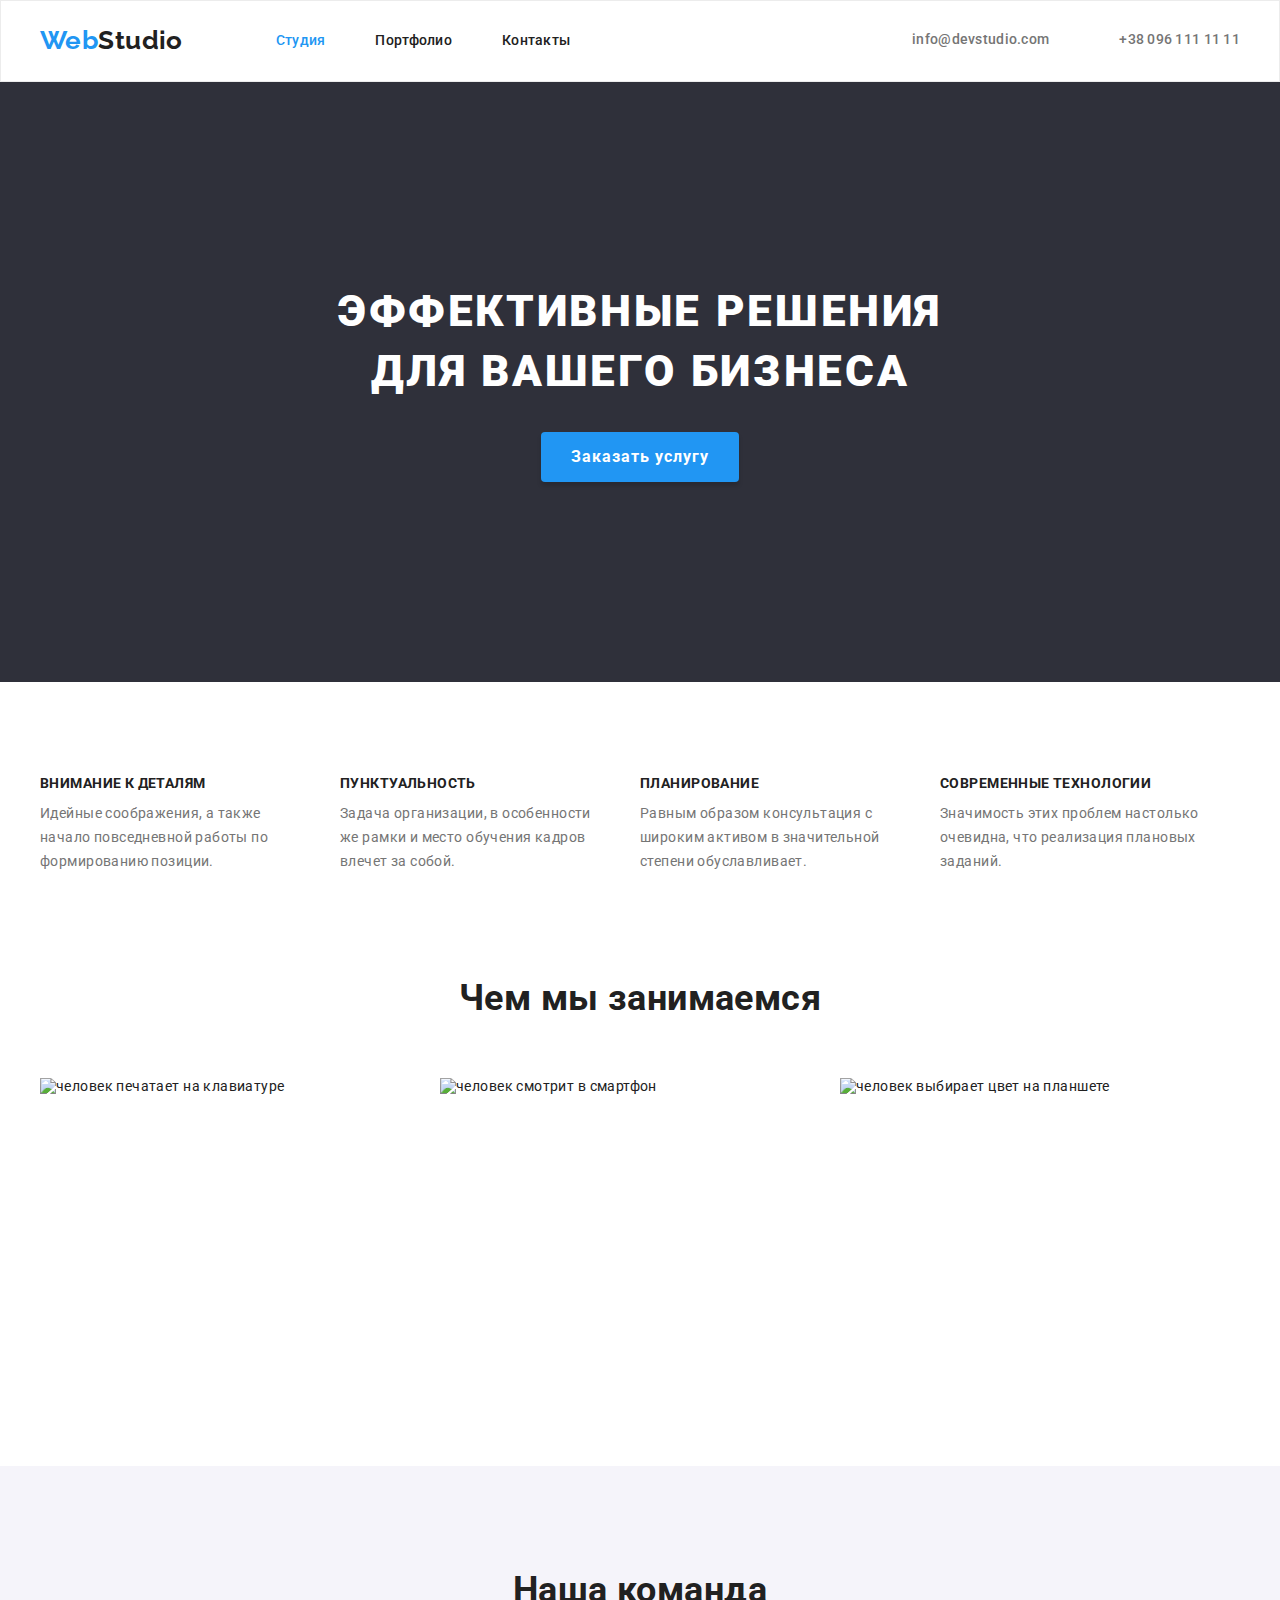
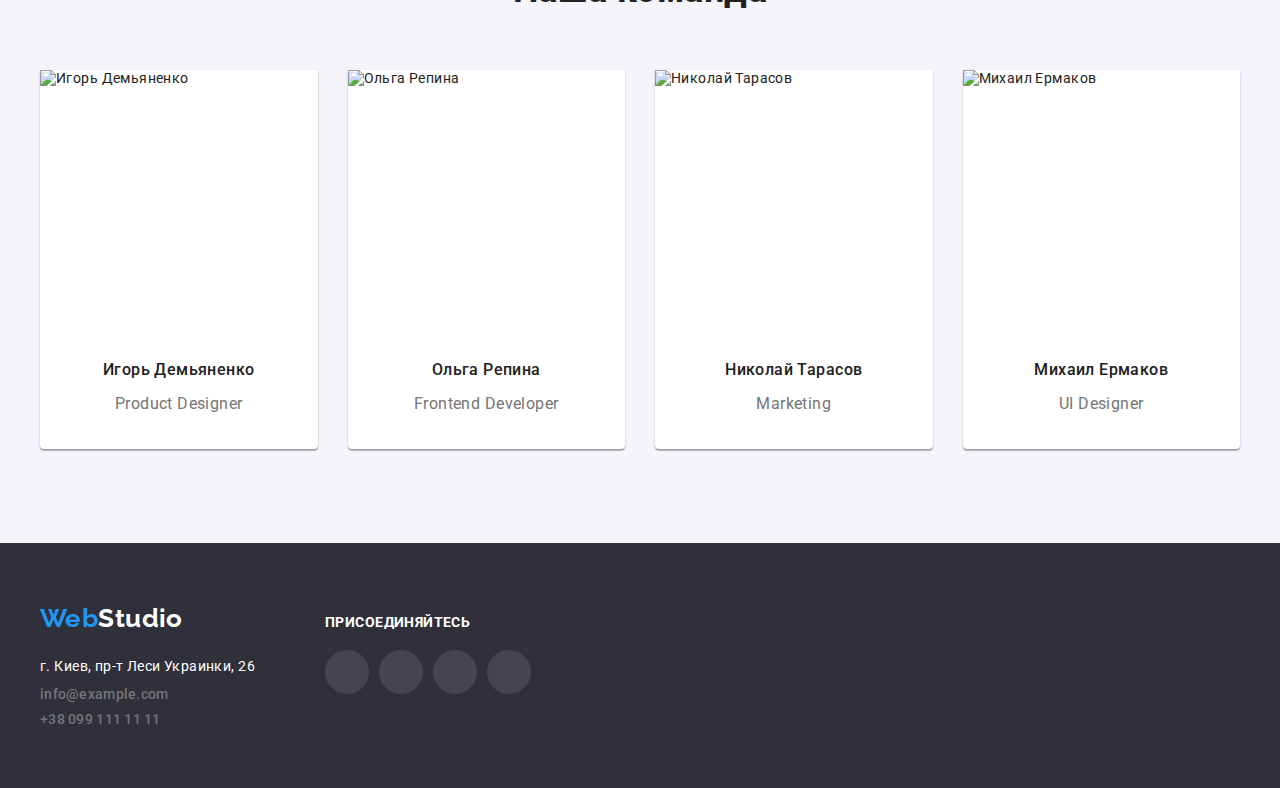
==== index.html @ 7b575016 "add icons" ====
<!DOCTYPE html>
<html lang="en">
  <head>
    <meta charset="UTF-8" />
    <meta http-equiv="X-UA-Compatible" content="IE=edge" />
    <meta name="viewport" content="width=device-width, initial-scale=1.0" />
    <title>WebStudio</title>
    <link rel="preconnect" href="https://fonts.gstatic.com" />
    <link
      href="https://fonts.googleapis.com/css2?family=Raleway:wght@700&family=Roboto:wght@400;500;700;900&display=swap"
      rel="stylesheet"
    />
    <link
      rel="stylesheet"
      href="https://cdnjs.cloudflare.com/ajax/libs/modern-normalize/0.2.0/modern-normalize.min.css"
      integrity="sha512-sqIVMkf5f8XGYI/UZYGs7wODxlUeoj9JknataPfUwtvrSKWMHrMXGZ7Evb6nabFYJQG15vFFyALe6r0nWCD1Ug=="
      crossorigin="anonymous"
    />
    <link rel="stylesheet" href="./css/style.css" />
  </head>

  <!-- BODY -->

  <body>
    <!-- HEADER -->
    <header class="header">
      <div class="container header-container">
        <!--NAVIGATION-->
        <nav class="menu-nav">
          <!--LOGO-->
          <a class="logo-header link" href="/index.html">
            <span class="logo-word">Web</span>Studio
          </a>
          <!--MENU-->
          <ul class="menu list">
            <li class="menu-item">
              <a class="menu-link link studio" href="./index.html">Студия</a>
            </li>
            <li class="menu-item">
              <a class="menu-link link" href="./portfolio.html">Портфолио</a>
            </li>
            <li class="menu-item">
              <a class="menu-link link" href="http://">Контакты</a>
            </li>
          </ul>
        </nav>

        <!--CONTACTS-->
        <ul class="contact-list list">
          <li>
            <a class="mail-link link" href="mailto:info@devstudio.com"
              ><svg class="mail-icon">
                <use href="./images/sprite.svg#icon-envelope"></use>
              </svg>
              info@devstudio.com</a
            >
          </li>
          <li>
            <a class="tel-link link" href="tel:++380961111111"
              ><svg class="smartphone-icon">
                <use href="./images/sprite.svg#icon-smartphone"></use>
              </svg>
              +38 096 111 11 11</a
            >
          </li>
        </ul>
      </div>
    </header>
    <!--END HEADER -->

    <!-- MAIN CONTENT -->
    <main>
      <!-- SECTION ONE - HERO -->

      <section class="hero">
        <div class="container hero-container">
          <h1 class="hero-text">
            Эффективные решения<br />
            для вашего бизнеса
          </h1>
          <button class="modal-btn" type="button">Заказать услугу</button>
        </div>
      </section>

      <!-- SECTION TWO - OUR WORK -->

      <section class="section our-work">
        <div class="container">
          <ul class="our-work-list list">
            <li class="our-work-list-item">
              <h3 class="our-work-list-item-h3">Внимание к деталям</h3>
              <p class="our-work-list-item-p">
                Идейные соображения, а также начало повседневной работы по
                формированию позиции.
              </p>
            </li>
            <li class="our-work-list-item">
              <h3 class="our-work-list-item-h3">Пунктуальность</h3>
              <p class="our-work-list-item-p">
                Задача организации, в особенности же рамки и место обучения
                кадров влечет за собой.
              </p>
            </li>
            <li class="our-work-list-item">
              <h3 class="our-work-list-item-h3">Планирование</h3>
              <p class="our-work-list-item-p">
                Равным образом консультация с широким активом в значительной
                степени обуславливает.
              </p>
            </li>
            <li class="our-work-list-item">
              <h3 class="our-work-list-item-h3">Современные технологии</h3>
              <p class="our-work-list-item-p">
                Значимость этих проблем настолько очевидна, что реализация
                плановых заданий.
              </p>
            </li>
          </ul>
        </div>
      </section>

      <!-- OUR WORK IMAGES-->
      <section class="section our-work-images">
        <div class="container">
          <h2 class="our-work-team-h2">Чем мы занимаемся</h2>
          <ul class="our-work-imgs list">
            <li class="our-work-imgs-item">
              <img
                src="./images/pictures/print.jpg"
                alt="человек печатает на клавиатуре"
                width="370"
                height="294"
              />
            </li>
            <li class="our-work-imgs-item">
              <img
                src="./images/pictures/smartphone.jpg"
                alt="человек смотрит в смартфон"
                width="370"
                height="294"
              />
            </li>
            <li class="our-work-imgs-item">
              <img
                src="./images/pictures/choise.jpg"
                alt="человек выбирает цвет на планшете"
                width="370"
                height="294"
              />
            </li>
          </ul>
        </div>
      </section>

      <!-- SECTION THREE - TEAM -->
      <section class="section team">
        <div class="container">
          <h2 class="our-work-team-h2">Наша команда</h2>
          <ul class="team-list list">
            <li class="team-list-item">
              <img
                src="./images/team/productdesigner.jpg"
                alt="Игорь Демьяненко"
                width="270"
                height="260"
              />
              <div class="card">
                <h3 class="team-list-item-h3">Игорь Демьяненко</h3>
                <p class="team-list-item-p">Product Designer</p>
              </div>
            </li>
            <li class="team-list-item">
              <img
                src="./images/team/frontenddev.jpg"
                alt="Ольга Репина"
                width="270"
                height="260"
              />
              <div class="card">
                <h3 class="team-list-item-h3">Ольга Репина</h3>
                <p class="team-list-item-p">Frontend Developer</p>
              </div>
            </li>
            <li class="team-list-item">
              <img
                src="./images/team/marketing.jpg"
                alt="Николай Тарасов"
                width="270"
                height="260"
              />
              <div class="card">
                <h3 class="team-list-item-h3">Николай Тарасов</h3>
                <p class="team-list-item-p">Marketing</p>
              </div>
            </li>
            <li class="team-list-item">
              <img
                src="./images/team/uidesigner.jpg"
                alt="Михаил Ермаков"
                width="270"
                height="260"
              />
              <div class="card">
                <h3 class="team-list-item-h3">Михаил Ермаков</h3>
                <p class="team-list-item-p">UI Designer</p>
              </div>
            </li>
          </ul>
        </div>
      </section>
    </main>

    <!-- FOOTER -->

    <footer class="footer">
      <div class="container footer-container">
        <div class="footer-left-container">
          <!--LOGO -->
          <div class="footer-logo-div">
            <a class="footer-logo link" href="/index.html">
              <span class="logo-word">Web</span>Studio
            </a>
          </div>
          <!-- CONTACTS -->

          <address class="logo-footer address">
            <ul class="list">
              <li class="address-link">
                <a
                  class="link"
                  href="https://goo.gl/maps/H4tPE2jpk2JbAKVr9"
                  target="_blank"
                  rel="noopener noreferrer"
                >
                  г. Киев, пр-т Леси Украинки, 26
                </a>
              </li>
              <li class="address-link">
                <a class="mail-link link" href="mailto:info@example.com">
                  info@example.com
                </a>
              </li>
              <li class="address-link">
                <a class="tel-link link" href="tel:+380991111111">
                  +38 099 111 11 11
                </a>
              </li>
            </ul>
          </address>
        </div>
        <!-- END CONTACTS -->

        <!-- SOCIAL IKONS -->
        <div class="footer-social-container">
          <h3 class="footer-social-title">Присоединяйтесь</h3>
          <ul class="list footer-social-list">
            <li class="footer-social-list-item">
              <a href="#" class="footer-social-list-item-link">
                <svg class="social-icon" width="20" height="20">
                  <use href="./images/sprite.svg#icon-instagram"></use>
                </svg>
              </a>
            </li>
            <li class="footer-social-list-item">
              <a href="#" class="footer-social-list-item-link">
                <svg class="social-icon" width="20" height="20">
                  <use href="./images/sprite.svg#icon-twitter"></use>
                </svg>
              </a>
            </li>
            <li class="footer-social-list-item">
              <a href="#" class="footer-social-list-item-link">
                <svg class="social-icon" width="20" height="20">
                  <use href="./images/sprite.svg#icon-facebook"></use>
                </svg>
              </a>
            </li>
            <li class="footer-social-list-item">
              <a href="#" class="footer-social-list-item-link">
                <svg class="social-icon" width="20" height="20">
                  <use href="./images/sprite.svg#icon-linkedin"></use>
                </svg>
              </a>
            </li>
          </ul>
        </div>
      </div>
    </footer>
  </body>
</html>
---- css/style.css ----
:root {
  --main-font: "Roboto", sans-serif;
  --secondary-font: "Raleway", sans-serif;
  --main-bcgrnd-color: #ffffff;
  --font-heading-color: #212121;
  --font-paragraph-color: #757575;
  --main-and-footer-bcgrnd-color: #2f303a;
  --font—btn-accent-color: #2196f3;
  --btn-click-on-color: #188ce8;
  --btn-portfolio-color: #f5f4fa;
  --team-bcrnd-color: #f5f4fa;
}
/* BASE RESET */
h1,
h2,
h3,
h4,
h5,
h6,
p {
  margin-top: 0;
  margin-bottom: 0;
}
ul,
ol {
  margin-top: 0;
  margin-bottom: 0;
  padding-left: 0;
}
img {
  display: block;
}
.list {
  list-style: none;
}
.link {
  text-decoration: none;
  color: var(--main-bcgrnd-color);
}
.section {
  padding-top: 94px;
  padding-bottom: 94px;
}
/* DIV Class = CONTAINER center content */
.container {
  width: 1200px;
  padding-left: 15px;
  padding-right: 15px;
  margin: 0 auto;
}

/* BODY */
body {
  font-family: var(--main-font);
  background-color: var(--main-bcgrnd-color);
  color: var(--font-heading-color);
  font-size: 14px;
  letter-spacing: 0.03em;
  margin: 0 auto;
}

/* HEADER */
.header {
  padding-top: 24px;
  padding-bottom: 25px;
  background-color: var(--main-bcgrnd-color);
  border: 1px solid #ececec;
}
.header-container {
  display: flex;
  justify-content: space-between;
}
.menu-nav {
  display: flex;
  align-items: center;
}
.menu {
  display: flex;
}
.menu-item:not(:last-child) {
  margin-right: 50px;
}
.menu-link {
  font-family: "Roboto", sans-serif;
  font-weight: 500;
  line-height: 1.14;
  letter-spacing: 0.02em;
  color: var(--font-heading-color);
}
.menu-link:hover,
.menu-link:focus {
  color: var(--font—btn-accent-color);
}
/* contacts */
.contact-list {
  display: flex;
  align-items: center;
}
.mail-icon {
  width: 16px;
  height: 12px;
  margin-right: 10px;
}
.smartphone-icon {
  width: 10px;
  height: 16px;
  margin-right: 10px;
}
.mail-link {
  font-family: "Roboto", sans-serif;
  font-weight: 500;
  line-height: 1.14;
  letter-spacing: 0.02em;
  color: var(--font-paragraph-color);
  margin-right: 50px;
  fill: var(--font-paragraph-color);
  display: flex;
  align-items: center;
}
.mail-link:hover,
.mail-link:focus {
  color: var(--font—btn-accent-color);
  fill: var(--font—btn-accent-color);
}
.studio,
.portfolio {
  color: var(--font—btn-accent-color);
}
.tel-link {
  font-family: "Roboto", sans-serif;
  font-weight: 500;
  line-height: 1.14;
  letter-spacing: 0.02em;
  color: var(--font-paragraph-color);
  fill: var(--font-paragraph-color);
  display: flex;
  align-items: center;
}
.tel-link:hover,
.tel-link:focus {
  color: var(--font—btn-accent-color);
  fill: var(--font—btn-accent-color);
}
.logo-header {
  font-family: "Raleway", sans-serif;
  font-weight: 700;
  font-size: 26px;
  line-height: 1.19;
  color: var(--font-heading-color);
  margin-right: 93px;
}
/* END HEADER */

/* MAIN CONTENT */

/* SECTION ONE - HERO */
.hero {
  background-color: var(--main-and-footer-bcgrnd-color);
  padding-top: 200px;
  padding-bottom: 200px;
}
.hero-container {
  display: flex;
  flex-direction: column;
  align-items: center;
}
.hero-text {
  width: 696px;
  margin: 0 auto 30px;
  font-family: "Roboto", sans-serif;
  font-weight: 900;
  font-size: 44px;
  line-height: 1.36;
  text-align: center;
  letter-spacing: 0.06em;
  text-transform: uppercase;
  color: var(--main-bcgrnd-color);
}
/* MODAL BUTTON */
.modal-btn {
  height: 50px;
  font-family: "Roboto", sans-serif;
  font-weight: 700;
  font-size: 16px;
  line-height: 1.875;
  letter-spacing: 0.06em;
  color: var(--main-bcgrnd-color);
  background: var(--font—btn-accent-color);
  box-shadow: 0px 4px 4px rgba(0, 0, 0, 0.15);
  border-radius: 4px;
  cursor: pointer;
  padding: 10px 30px;
  border: 1px;
}
.modal-btn:hover,
.modal-btn:focus {
  background: var(--btn-click-on-color);
  box-shadow: 0px 4px 4px rgba(0, 0, 0, 0.15);
  border-radius: 4px;
}
/* PORTFOLIO - BUTTON */
.btn-list {
  display: flex;
  margin-bottom: 50px;
  justify-content: center;
}
.btn-list-item {
  margin-right: 8px;
}
.btn-list-item-prtf {
  height: 38px;
  font-family: "Roboto", sans-serif;
  font-weight: 500;
  font-size: 16px;
  line-height: 1.625;
  text-align: center;
  color: var(--font-heading-color);
  background: var(--btn-portfolio-color);
  border-radius: 4px;
  padding: 6px 22px;
  border: 1px solid var(--main-bcgrnd-color);
}
.btn-list-item-prtf:hover,
.btn-list-item-prtf:focus {
  color: var(--main-bcgrnd-color);
  background: var(--font—btn-accent-color);
  /* shadow-middle */
  box-shadow: 0px 3px 1px rgba(0, 0, 0, 0.1), 0px 1px 2px rgba(0, 0, 0, 0.08),
    0px 2px 2px rgba(0, 0, 0, 0.12);
  border-radius: 4px;
}
/* END PORTFOLIO BUTTON */
/* END SECTION ONE - HERO */

/* SECTION TWO - OUR WORK */
.our-work {
  padding-bottom: 0;
}
.our-work-list {
  display: flex;
}
.our-work-list-item {
  width: 270px;
}
.our-work-list-item:not(:first-child) {
  margin-left: 30px;
}
.our-work-list-item-h3 {
  font-family: "Roboto", sans-serif;
  font-weight: 700;
  font-size: 14px;
  line-height: 1.14;
  text-transform: uppercase;
  color: var(--font-heading-color);
  margin-bottom: 10px;
}
.our-work-list-item-p {
  font-family: "Roboto", sans-serif;
  font-weight: 400;
  line-height: 1.714;
  /* or 171% */
  color: var(--font-paragraph-color);
}

/* OUR WORK IMAGES */
.our-work-team-h2 {
  font-family: "Roboto", sans-serif;
  font-weight: 700;
  font-size: 36px;
  line-height: 1.67;
  text-align: center;
  color: var(--font-heading-color);
  margin-bottom: 50px;
}
.our-work-imgs {
  display: flex;
  flex-wrap: wrap;
  flex-basis: calc((100% - 90px) / 3);
  margin-left: -30px;
  margin-top: -30px;
}
.our-work-imgs-item {
  margin-left: 30px;
  margin-top: 30px;
}
/* END OUR WORK IMAGES */
/* END SECTION TWO - OUR WORK */

/* PORTFOLIO - SECTION TWO - IMAGES GALLERY */
.img-gallery {
  display: flex;
  flex-wrap: wrap;
  margin-right: -30px;
  margin-top: -30px;
}
.img-gallery-card {
  padding: 24px 20px;
  border: 1px solid #eeeeee;
  box-sizing: border-box;
}
.img-gallery-item {
  flex-basis: calc((100% - 90px) / 3);
  margin-right: 30px;
  margin-top: 30px;
}

.img-gallery-item-h3 {
  font-family: "Roboto", sans-serif;
  font-weight: 700;
  font-size: 18px;
  line-height: 2;
  letter-spacing: 0.06em;
  color: var(--font-heading-color);
  margin-bottom: 4px;
}
.img-gallery-item-p {
  font-family: "Roboto", sans-serif;
  font-weight: 400;
  font-size: 16px;
  line-height: 1.875;
  color: var(--font-paragraph-color);
}
/* PORTFOLIO END SECTION TWO - IMAGES GALLERY */

/* SECTION THREE - TEAM */
.team {
  background-color: var(--team-bcrnd-color);
}
.team-list {
  display: flex;
  flex-wrap: wrap;
  margin-right: -30px;
  margin-top: -30px;
}
.team-list-item {
  flex-basis: calc((100% - 120px) / 4);
  margin-right: 30px;
  margin-top: 30px;
  background-color: var(--main-bcgrnd-color);
  box-shadow: 0px 1px 3px rgba(0, 0, 0, 0.12), 0px 1px 1px rgba(0, 0, 0, 0.14),
    0px 2px 1px rgba(0, 0, 0, 0.2);
  border-radius: 0px 0px 4px 4px;
}
.card {
  padding: 30px;
}
.team-list-item-h3 {
  font-family: "Roboto", sans-serif;
  font-weight: 500;
  font-size: 16px;
  line-height: 1.188;
  text-align: center;
  color: var(--font-heading-color);
  margin-bottom: 10px;
}
.team-list-item-p {
  font-family: "Roboto", sans-serif;
  font-weight: 400;
  font-size: 16px;
  line-height: 1.88;
  text-align: center;
  color: var(--font-paragraph-color);
}
/* END SECTION THREE - TEAM */

/* FOOTER */
.footer {
  background-color: var(--main-and-footer-bcgrnd-color);
  padding-top: 60px;
  padding-bottom: 60px;
}
.footer-container {
  display: flex;
  align-items: baseline;
}
.footer-left-container {
  margin-right: 70px;
}
.footer-logo-div {
  margin-bottom: 20px;
}
.footer-logo {
  font-family: "Raleway", sans-serif;
  font-style: normal;
  font-weight: bold;
  font-size: 26px;
  line-height: 1.19;
  color: var(--main-bcgrnd-color);
}
.logo-word {
  color: var(--font—btn-accent-color);
}
.address-link:not(:last-child) {
  margin-bottom: 9px;
}
.address-link {
  line-height: 24px;
}
.address {
  font-style: normal;
  color: rgba(255, 255, 255, 0.6);
}

/* footer-social-icons */
.footer-social-title {
  font-weight: 700;
  font-size: 14px;
  line-height: 1.143;
  letter-spacing: 0.03em;
  text-transform: uppercase;
  color: var(--main-bcgrnd-color);
  margin-bottom: 20px;
}
/* li */
.footer-social-list {
  display: flex;
  width: 200px;
  margin: 0 auto;
}
.footer-social-list-item-link:hover,
.footer-social-list-item-link:focus {
  background-color: var(--font—btn-accent-color);
  fill: var(--font—btn-accent-color);
}

.footer-social-list-item:not(:last-child) {
  margin-right: 10px;
}
.footer-social-list-item-link {
  display: flex;
  justify-content: center;
  align-items: center;
  width: 44px;
  height: 44px;
  border-radius: 50%;
  background-color: rgba(255, 255, 255, 0.1);
  background-position: center;
  position: relative;
}
.social-icon {
  position: absolute;
  fill: var(--main-bcgrnd-color);
}
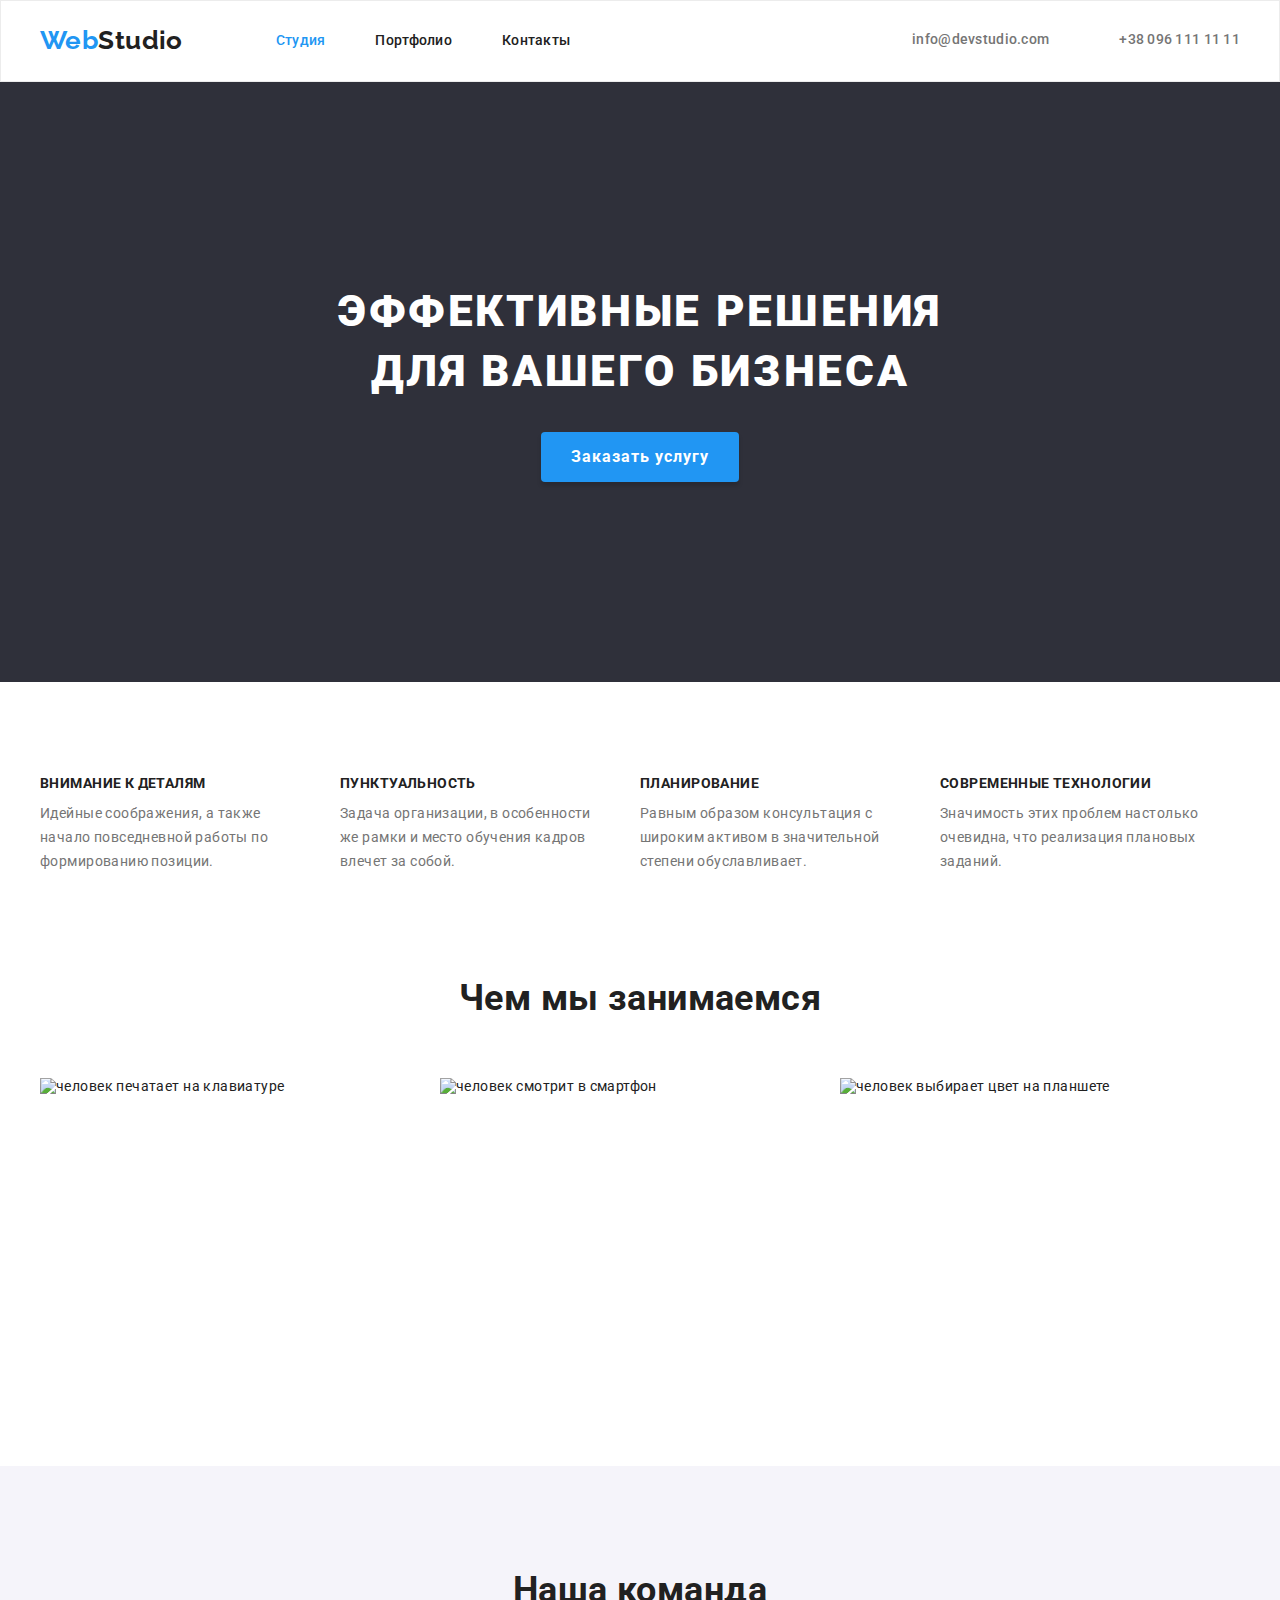
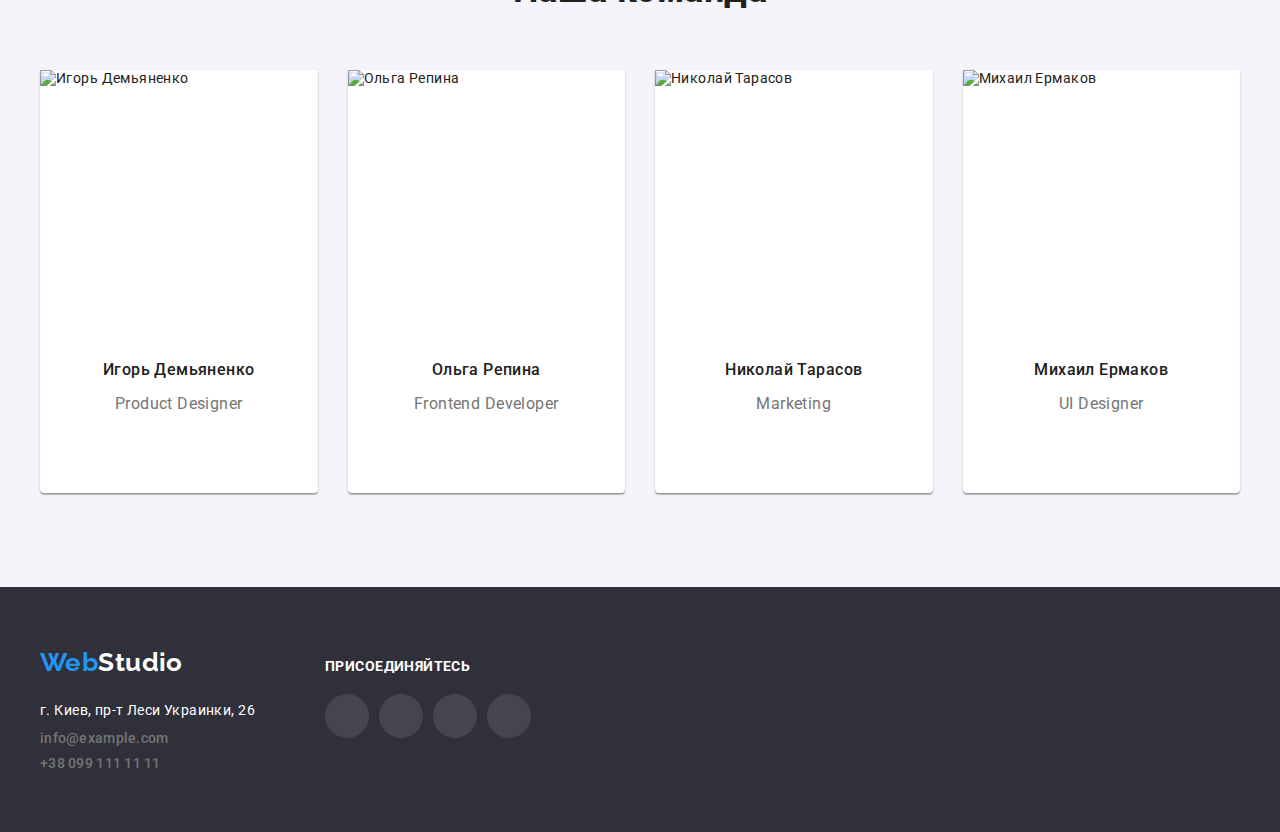
==== commit 418c19bb: "add icons card" ====
--- a/index.html
+++ b/index.html
@@ -167,6 +167,36 @@
               <div class="card">
                 <h3 class="team-list-item-h3">Игорь Демьяненко</h3>
                 <p class="team-list-item-p">Product Designer</p>
+                <ul class="list team-social-list">
+                  <li class="team-social-list-item">
+                    <a href="#" class="team-social-list-item-link">
+                      <svg class="social-icon" width="20" height="20">
+                        <use href="./images/sprite.svg#icon-instagram"></use>
+                      </svg>
+                    </a>
+                  </li>
+                  <li class="team-social-list-item">
+                    <a href="#" class="team-social-list-item-link">
+                      <svg class="social-icon" width="20" height="20">
+                        <use href="./images/sprite.svg#icon-twitter"></use>
+                      </svg>
+                    </a>
+                  </li>
+                  <li class="team-social-list-item">
+                    <a href="#" class="team-social-list-item-link">
+                      <svg class="social-icon" width="20" height="20">
+                        <use href="./images/sprite.svg#icon-facebook"></use>
+                      </svg>
+                    </a>
+                  </li>
+                  <li class="team-social-list-item">
+                    <a href="#" class="footer-social-list-item-link">
+                      <svg class="social-icon" width="20" height="20">
+                        <use href="./images/sprite.svg#icon-linkedin"></use>
+                      </svg>
+                    </a>
+                  </li>
+                </ul>
               </div>
             </li>
             <li class="team-list-item">
@@ -256,28 +286,28 @@
           <ul class="list footer-social-list">
             <li class="footer-social-list-item">
               <a href="#" class="footer-social-list-item-link">
-                <svg class="social-icon" width="20" height="20">
+                <svg class="footer-social-icon" width="20" height="20">
                   <use href="./images/sprite.svg#icon-instagram"></use>
                 </svg>
               </a>
             </li>
             <li class="footer-social-list-item">
               <a href="#" class="footer-social-list-item-link">
-                <svg class="social-icon" width="20" height="20">
+                <svg class="footer-social-icon" width="20" height="20">
                   <use href="./images/sprite.svg#icon-twitter"></use>
                 </svg>
               </a>
             </li>
             <li class="footer-social-list-item">
               <a href="#" class="footer-social-list-item-link">
-                <svg class="social-icon" width="20" height="20">
+                <svg class="footer-social-icon" width="20" height="20">
                   <use href="./images/sprite.svg#icon-facebook"></use>
                 </svg>
               </a>
             </li>
             <li class="footer-social-list-item">
               <a href="#" class="footer-social-list-item-link">
-                <svg class="social-icon" width="20" height="20">
+                <svg class="footer-social-icon" width="20" height="20">
                   <use href="./images/sprite.svg#icon-linkedin"></use>
                 </svg>
               </a>
--- a/css/style.css
+++ b/css/style.css
@@ -9,6 +9,7 @@
   --btn-click-on-color: #188ce8;
   --btn-portfolio-color: #f5f4fa;
   --team-bcrnd-color: #f5f4fa;
+  --social-icon-main-color: #afb1b8;
 }
 /* BASE RESET */
 h1,
@@ -361,6 +362,37 @@
   text-align: center;
   color: var(--font-paragraph-color);
 }
+/* icons */
+/* li */
+.team-social-list {
+  display: flex;
+  width: 200px;
+  margin: 0 auto;
+}
+.team-social-list-item-link:hover,
+.team-social-list-item-link:focus {
+  background-color: var(--font—btn-accent-color);
+  /* fill: var(--main-bcgrnd-color); */
+}
+.team-social-list-item:not(:last-child) {
+  margin-right: 10px;
+}
+.team-social-list-item-link {
+  display: flex;
+  justify-content: center;
+  align-items: center;
+  width: 44px;
+  height: 44px;
+  border-radius: 50%;
+  background-color: rgba(255, 255, 255, 0.1);
+  background-position: center;
+  position: relative;
+}
+.social-icon {
+  position: absolute;
+  fill: var(--social-icon-main-color);
+}
+
 /* END SECTION THREE - TEAM */
 
 /* FOOTER */
@@ -437,7 +469,7 @@
   background-position: center;
   position: relative;
 }
-.social-icon {
+.footer-social-icon {
   position: absolute;
   fill: var(--main-bcgrnd-color);
 }
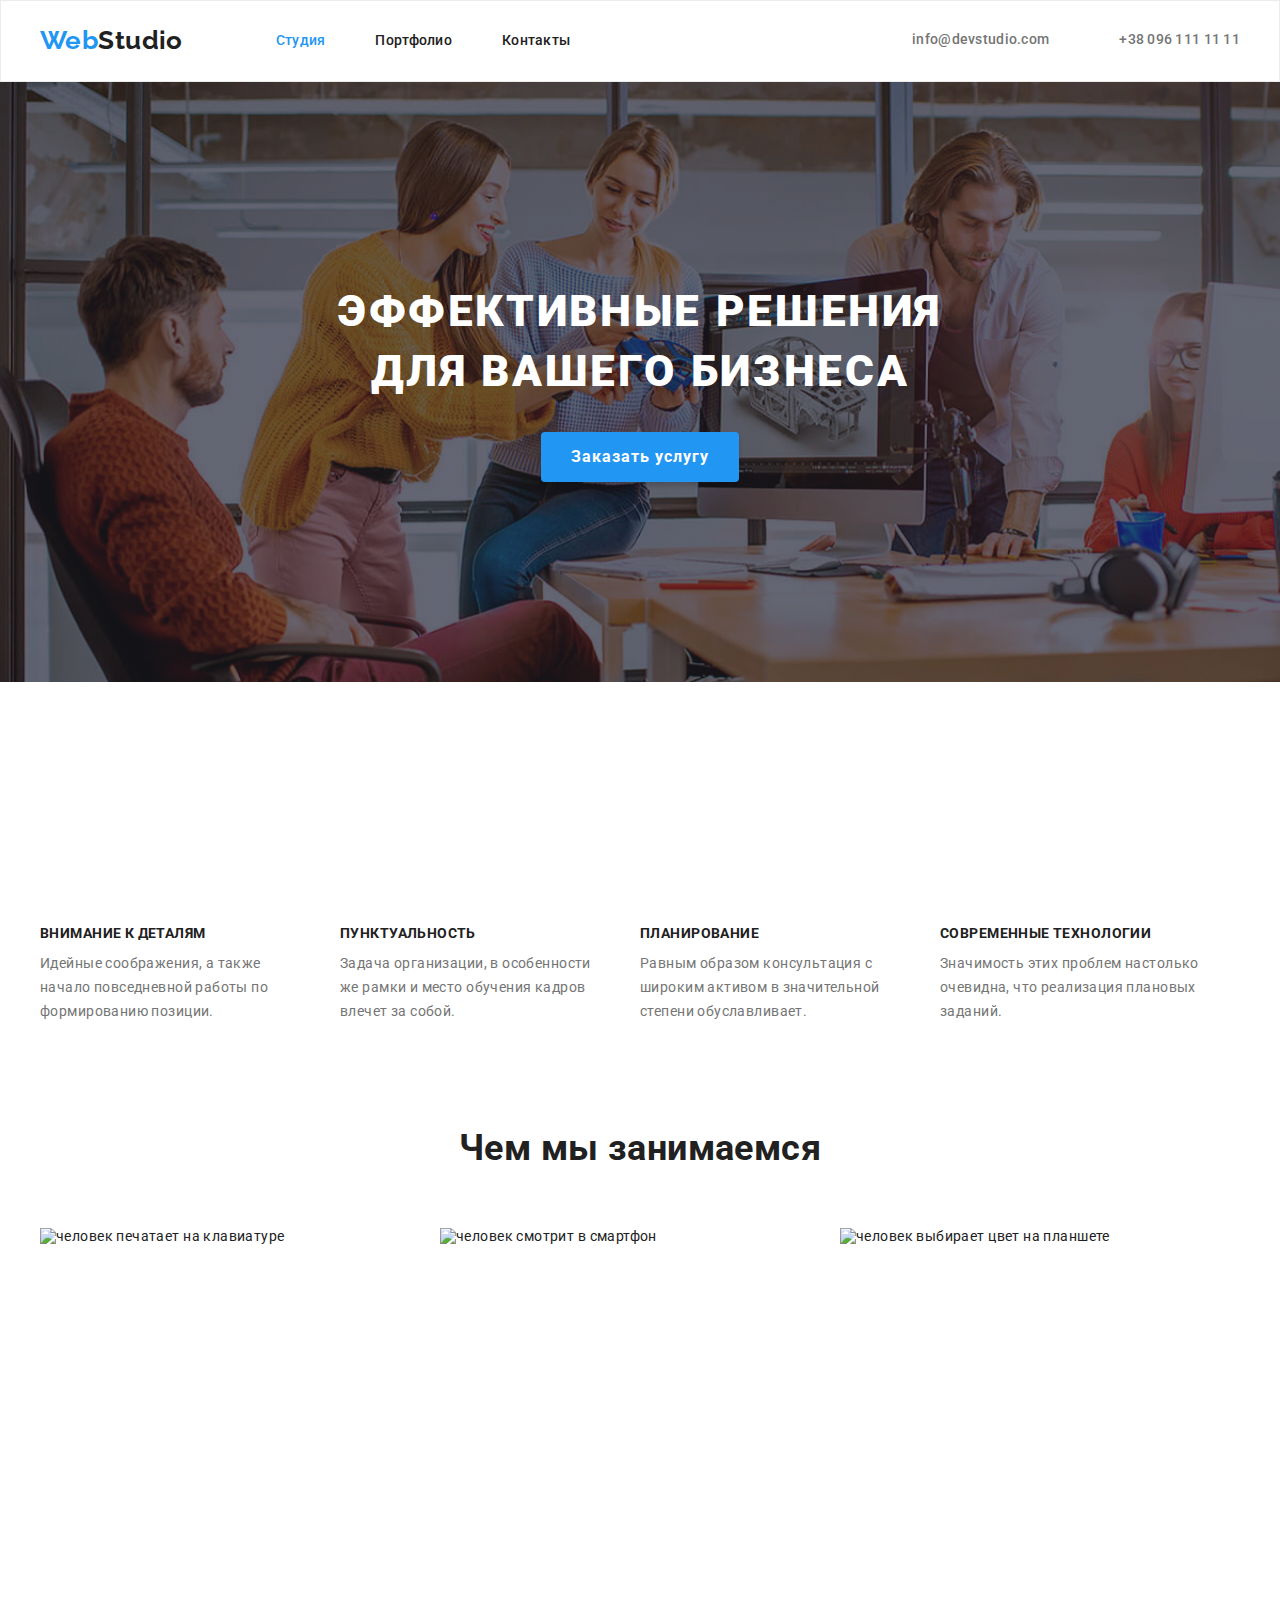
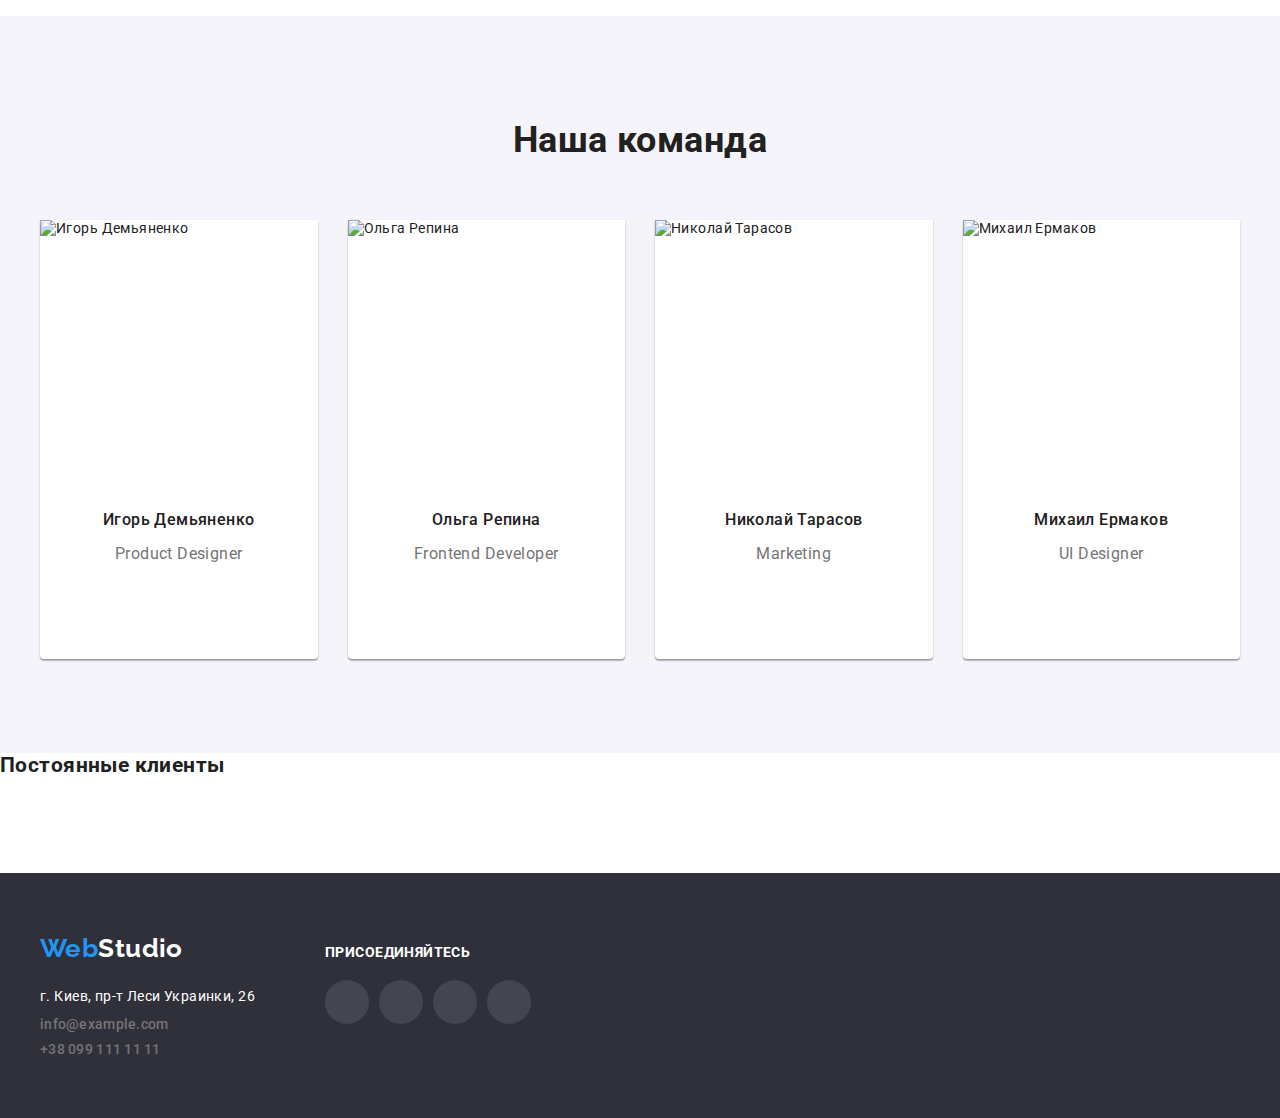
==== commit ea285655: "add content iscons, left bottom icons" ====
--- a/index.html
+++ b/index.html
@@ -88,6 +88,13 @@
         <div class="container">
           <ul class="our-work-list list">
             <li class="our-work-list-item">
+              <!-- icons -->
+              <div class="our-work-icon-div">
+                <svg class="our-work-icon" width="" height="">
+                  <use href="./images/sprite.svg#icon-antenna"></use>
+                </svg>
+              </div>
+              <!-- end icons -->
               <h3 class="our-work-list-item-h3">Внимание к деталям</h3>
               <p class="our-work-list-item-p">
                 Идейные соображения, а также начало повседневной работы по
@@ -95,6 +102,13 @@
               </p>
             </li>
             <li class="our-work-list-item">
+              <!-- icons -->
+              <div class="our-work-icon-div">
+                <svg class="our-work-icon" width="" height="">
+                  <use href="./images/sprite.svg#icon-clock"></use>
+                </svg>
+              </div>
+              <!-- end icons -->
               <h3 class="our-work-list-item-h3">Пунктуальность</h3>
               <p class="our-work-list-item-p">
                 Задача организации, в особенности же рамки и место обучения
@@ -102,6 +116,13 @@
               </p>
             </li>
             <li class="our-work-list-item">
+              <!-- icons -->
+              <div class="our-work-icon-div">
+                <svg class="our-work-icon" width="" height="">
+                  <use href="./images/sprite.svg#icon-diagram"></use>
+                </svg>
+              </div>
+              <!-- end icons -->
               <h3 class="our-work-list-item-h3">Планирование</h3>
               <p class="our-work-list-item-p">
                 Равным образом консультация с широким активом в значительной
@@ -109,6 +130,13 @@
               </p>
             </li>
             <li class="our-work-list-item">
+              <!-- icons -->
+              <div class="our-work-icon-div">
+                <svg class="our-work-icon" width="" height="">
+                  <use href="./images/sprite.svg#icon-astronaut"></use>
+                </svg>
+              </div>
+              <!-- end icons -->
               <h3 class="our-work-list-item-h3">Современные технологии</h3>
               <p class="our-work-list-item-p">
                 Значимость этих проблем настолько очевидна, что реализация
@@ -190,7 +218,7 @@
                     </a>
                   </li>
                   <li class="team-social-list-item">
-                    <a href="#" class="footer-social-list-item-link">
+                    <a href="#" class="team-social-list-item-link">
                       <svg class="social-icon" width="20" height="20">
                         <use href="./images/sprite.svg#icon-linkedin"></use>
                       </svg>
@@ -209,6 +237,36 @@
               <div class="card">
                 <h3 class="team-list-item-h3">Ольга Репина</h3>
                 <p class="team-list-item-p">Frontend Developer</p>
+                <ul class="list team-social-list">
+                  <li class="team-social-list-item">
+                    <a href="#" class="team-social-list-item-link">
+                      <svg class="social-icon" width="20" height="20">
+                        <use href="./images/sprite.svg#icon-instagram"></use>
+                      </svg>
+                    </a>
+                  </li>
+                  <li class="team-social-list-item">
+                    <a href="#" class="team-social-list-item-link">
+                      <svg class="social-icon" width="20" height="20">
+                        <use href="./images/sprite.svg#icon-twitter"></use>
+                      </svg>
+                    </a>
+                  </li>
+                  <li class="team-social-list-item">
+                    <a href="#" class="team-social-list-item-link">
+                      <svg class="social-icon" width="20" height="20">
+                        <use href="./images/sprite.svg#icon-facebook"></use>
+                      </svg>
+                    </a>
+                  </li>
+                  <li class="team-social-list-item">
+                    <a href="#" class="team-social-list-item-link">
+                      <svg class="social-icon" width="20" height="20">
+                        <use href="./images/sprite.svg#icon-linkedin"></use>
+                      </svg>
+                    </a>
+                  </li>
+                </ul>
               </div>
             </li>
             <li class="team-list-item">
@@ -221,6 +279,36 @@
               <div class="card">
                 <h3 class="team-list-item-h3">Николай Тарасов</h3>
                 <p class="team-list-item-p">Marketing</p>
+                <ul class="list team-social-list">
+                  <li class="team-social-list-item">
+                    <a href="#" class="team-social-list-item-link">
+                      <svg class="social-icon" width="20" height="20">
+                        <use href="./images/sprite.svg#icon-instagram"></use>
+                      </svg>
+                    </a>
+                  </li>
+                  <li class="team-social-list-item">
+                    <a href="#" class="team-social-list-item-link">
+                      <svg class="social-icon" width="20" height="20">
+                        <use href="./images/sprite.svg#icon-twitter"></use>
+                      </svg>
+                    </a>
+                  </li>
+                  <li class="team-social-list-item">
+                    <a href="#" class="team-social-list-item-link">
+                      <svg class="social-icon" width="20" height="20">
+                        <use href="./images/sprite.svg#icon-facebook"></use>
+                      </svg>
+                    </a>
+                  </li>
+                  <li class="team-social-list-item">
+                    <a href="#" class="team-social-list-item-link">
+                      <svg class="social-icon" width="20" height="20">
+                        <use href="./images/sprite.svg#icon-linkedin"></use>
+                      </svg>
+                    </a>
+                  </li>
+                </ul>
               </div>
             </li>
             <li class="team-list-item">
@@ -233,8 +321,54 @@
               <div class="card">
                 <h3 class="team-list-item-h3">Михаил Ермаков</h3>
                 <p class="team-list-item-p">UI Designer</p>
-              </div>
-            </li>
+                <ul class="list team-social-list">
+                  <li class="team-social-list-item">
+                    <a href="#" class="team-social-list-item-link">
+                      <svg class="social-icon" width="20" height="20">
+                        <use href="./images/sprite.svg#icon-instagram"></use>
+                      </svg>
+                    </a>
+                  </li>
+                  <li class="team-social-list-item">
+                    <a href="#" class="team-social-list-item-link">
+                      <svg class="social-icon" width="20" height="20">
+                        <use href="./images/sprite.svg#icon-twitter"></use>
+                      </svg>
+                    </a>
+                  </li>
+                  <li class="team-social-list-item">
+                    <a href="#" class="team-social-list-item-link">
+                      <svg class="social-icon" width="20" height="20">
+                        <use href="./images/sprite.svg#icon-facebook"></use>
+                      </svg>
+                    </a>
+                  </li>
+                  <li class="team-social-list-item">
+                    <a href="#" class="team-social-list-item-link">
+                      <svg class="social-icon" width="20" height="20">
+                        <use href="./images/sprite.svg#icon-linkedin"></use>
+                      </svg>
+                    </a>
+                  </li>
+                </ul>
+              </div>
+            </li>
+          </ul>
+        </div>
+      </section>
+
+      <!-- SECTION FOUR - TEAM -->
+      <section>
+        <h2>Постоянные клиенты</h2>
+        <div>
+          <ul>
+            <!-- фокус будет меняться на иконку и обводку -->
+            <li></li>
+            <li></li>
+            <li></li>
+            <li></li>
+            <li></li>
+            <li></li>
           </ul>
         </div>
       </section>
--- a/css/style.css
+++ b/css/style.css
@@ -10,6 +10,9 @@
   --btn-portfolio-color: #f5f4fa;
   --team-bcrnd-color: #f5f4fa;
   --social-icon-main-color: #afb1b8;
+  --background-image-color: #c4c4c4;
+  --backgroung-image-overlay: rgba(47, 48, 58, 0.4);
+  --background-icon-color: #f5f4fa;
 }
 /* BASE RESET */
 h1,
@@ -156,9 +159,15 @@
 
 /* SECTION ONE - HERO */
 .hero {
-  background-color: var(--main-and-footer-bcgrnd-color);
   padding-top: 200px;
   padding-bottom: 200px;
+  background-color: var(--background-image-color);
+  background-image: linear-gradient(
+      var(--backgroung-image-overlay),
+      var(--backgroung-image-overlay)
+    ),
+    url(../images/background-image.jpg);
+  background-size: cover;
 }
 .hero-container {
   display: flex;
@@ -240,12 +249,28 @@
 .our-work-list {
   display: flex;
 }
+/* li */
 .our-work-list-item {
   width: 270px;
 }
 .our-work-list-item:not(:first-child) {
   margin-left: 30px;
 }
+/* icons */
+.our-work-icon-div {
+  display: flex;
+  justify-content: center;
+  align-items: center;
+  width: 270px;
+  height: 120px;
+  background: var(--background-icon-color)
+  border-radius: 4px;
+  margin-bottom: 30px;
+}
+.our-work-icon {
+  height: 70px;
+}
+/* end icons */
 .our-work-list-item-h3 {
   font-family: "Roboto", sans-serif;
   font-weight: 700;
@@ -361,6 +386,7 @@
   line-height: 1.88;
   text-align: center;
   color: var(--font-paragraph-color);
+  margin-bottom: 16px;
 }
 /* icons */
 /* li */
@@ -369,10 +395,14 @@
   width: 200px;
   margin: 0 auto;
 }
+/* dinamic icon */
 .team-social-list-item-link:hover,
 .team-social-list-item-link:focus {
   background-color: var(--font—btn-accent-color);
-  /* fill: var(--main-bcgrnd-color); */
+}
+.team-social-list-item-link:hover .social-icon,
+.team-social-list-item-link:focus .social-icon {
+  fill: var(--main-bcgrnd-color);
 }
 .team-social-list-item:not(:last-child) {
   margin-right: 10px;
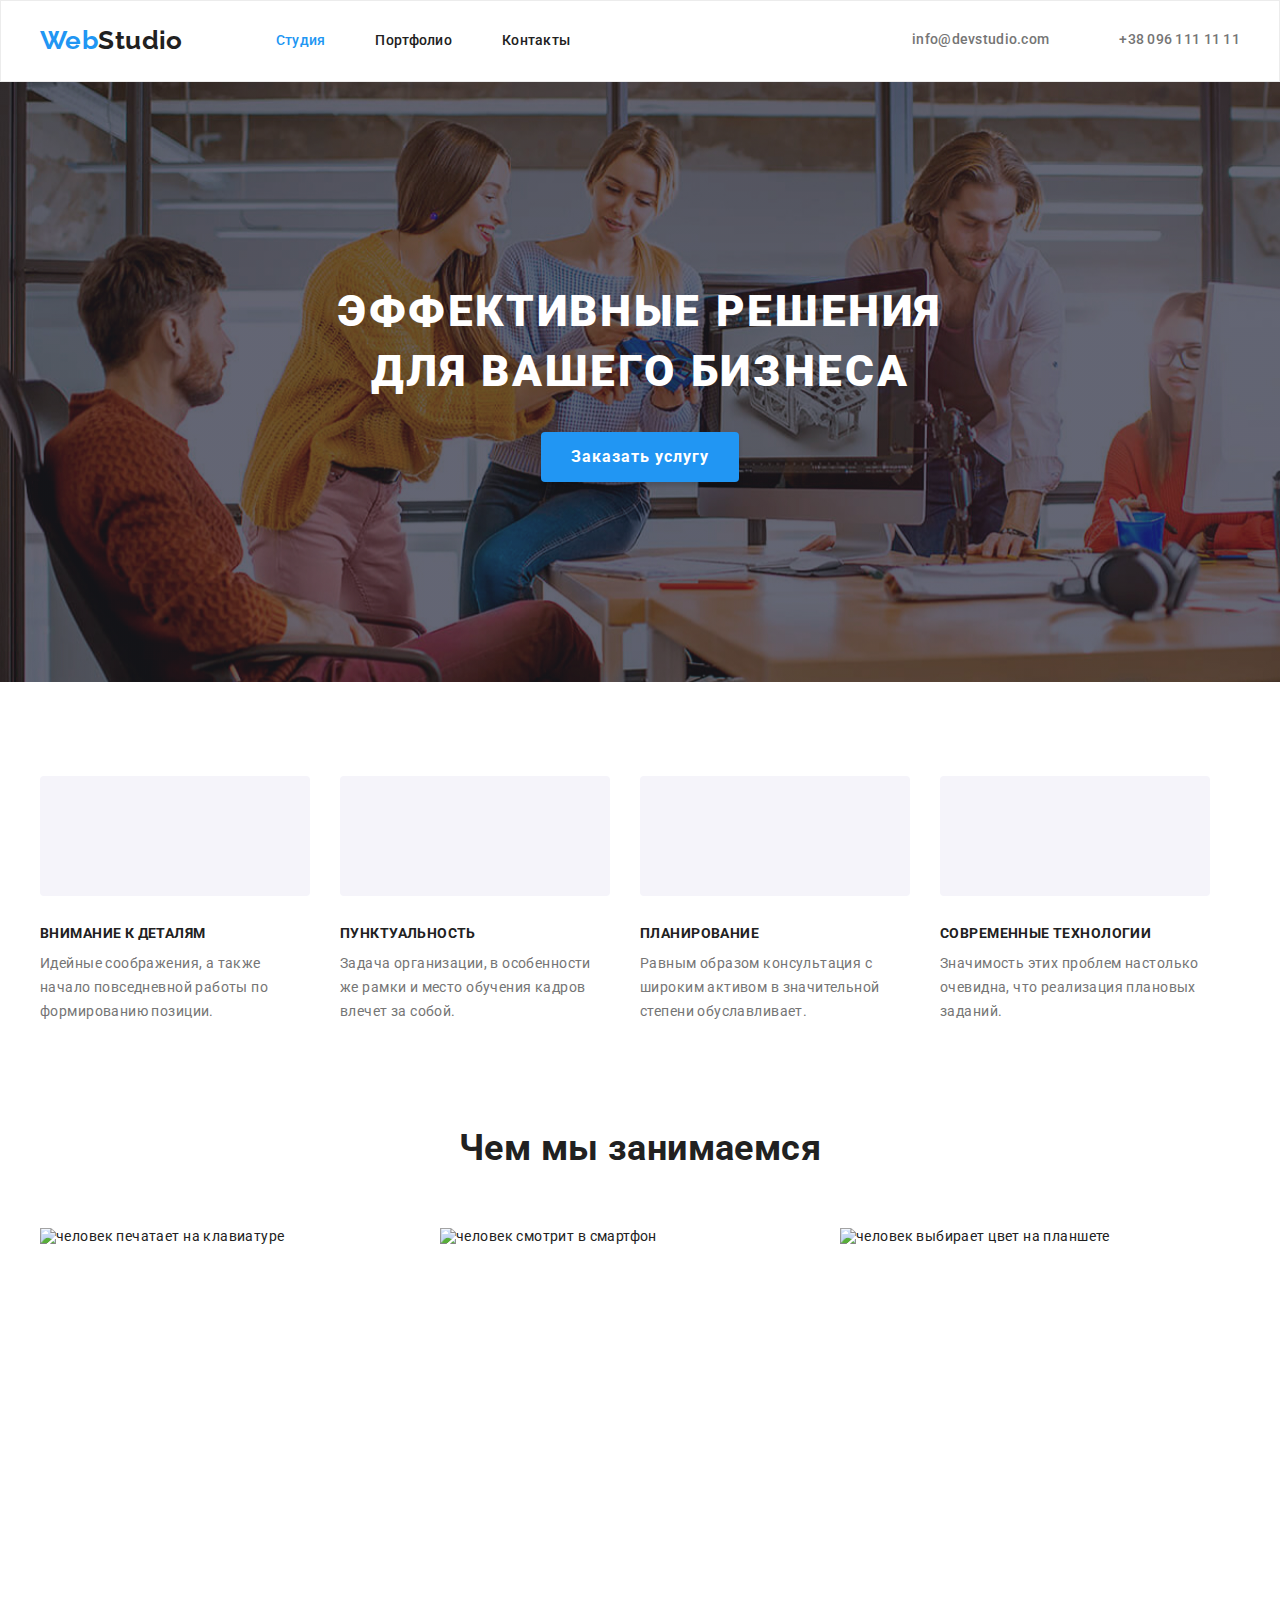
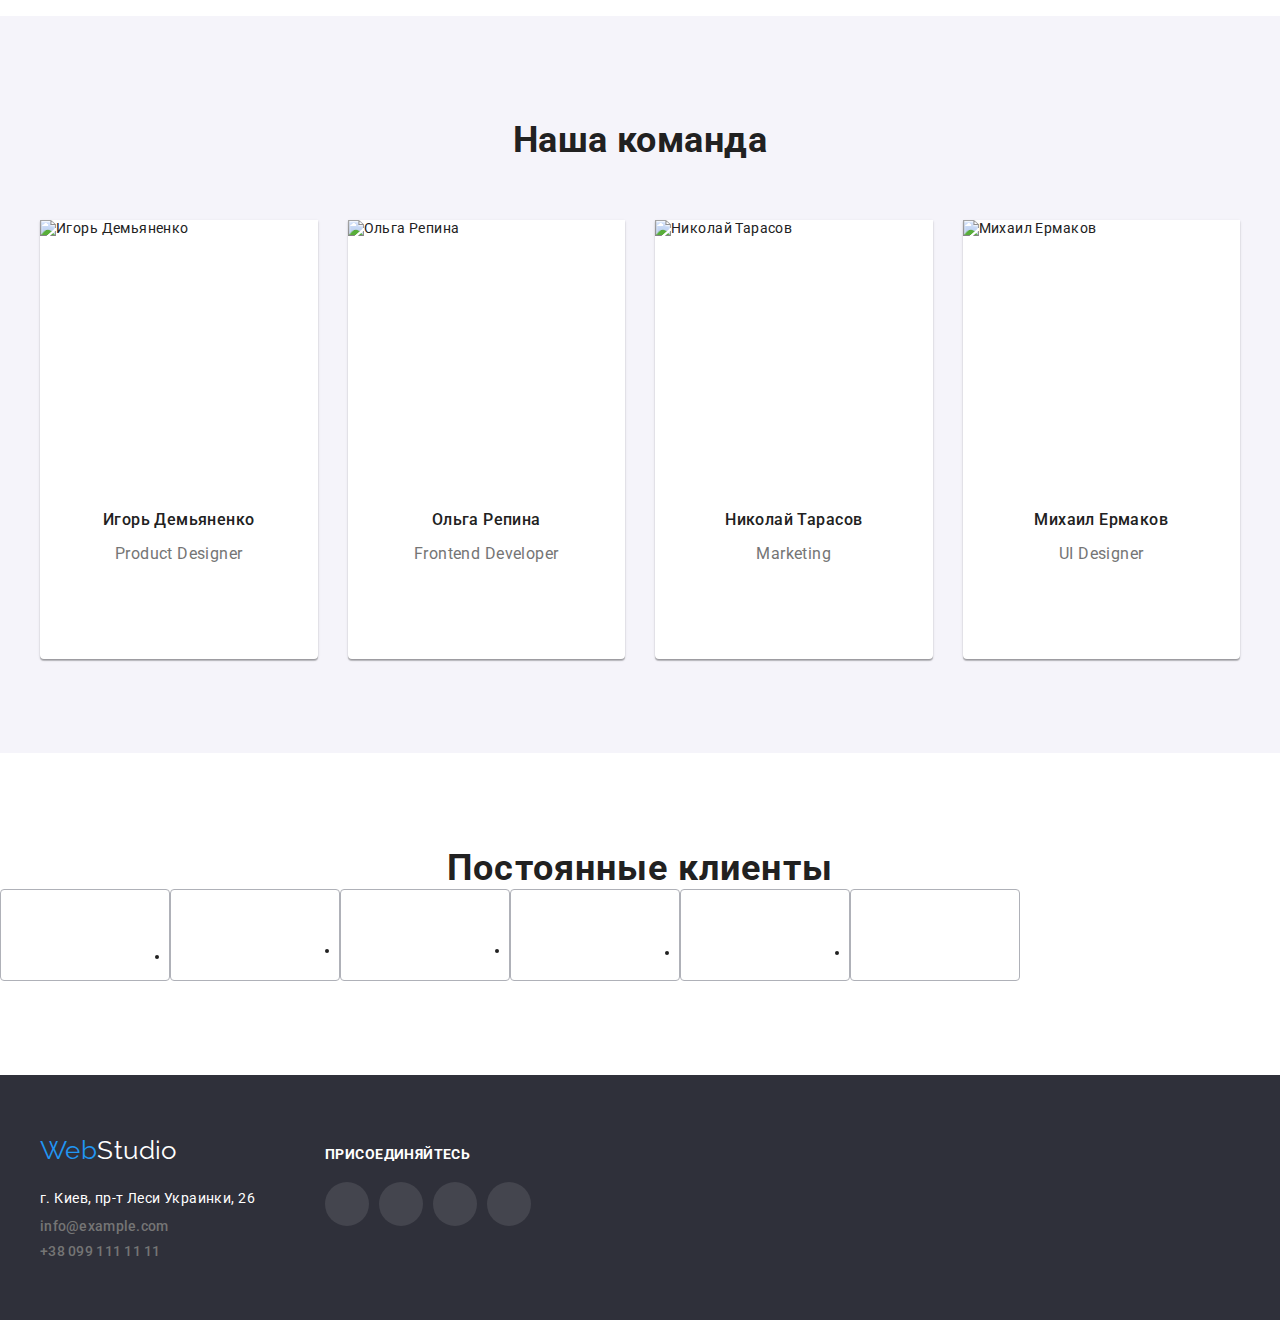
==== commit caad32fe: "add all icons background img" ====
--- a/index.html
+++ b/index.html
@@ -357,18 +357,53 @@
         </div>
       </section>
 
-      <!-- SECTION FOUR - TEAM -->
-      <section>
-        <h2>Постоянные клиенты</h2>
-        <div>
-          <ul>
-            <!-- фокус будет меняться на иконку и обводку -->
-            <li></li>
-            <li></li>
-            <li></li>
-            <li></li>
-            <li></li>
-            <li></li>
+      <!-- SECTION FOUR - ICONS TEAM -->
+      <section class="section">
+        <div class="icons-team-div">
+          <h2 class="icons-title">Постоянные клиенты</h2>
+          <ul class="icons-team-ulist">
+            <li class="icons-team-list-item">
+              <a href="#" class="icon-team-list-link">
+                <svg class="group-team-icon" width="41" height="47">
+                  <use href="./images/sprite.svg#icon-group-six"></use>
+                </svg>
+              </a>
+            </li>
+            <li class="icons-team-list-item">
+              <a href="#" class="icon-team-list-link">
+                <svg class="group-team-icon" width="40" height="52">
+                  <use href="./images/sprite.svg#icon-group-one"></use>
+                </svg>
+              </a>
+            </li>
+            <li class="icons-team-list-item">
+              <a href="#" class="icon-team-list-link">
+                <svg class="group-team-icon" width="44" height="41">
+                  <use href="./images/sprite.svg#icon-group-two"></use>
+                </svg>
+              </a>
+            </li>
+            <li class="icons-team-list-item">
+              <a href="#" class="icon-team-list-link">
+                <svg class="group-team-icon" width="84" height="41">
+                  <use href="./images/sprite.svg#icon-group-three"></use>
+                </svg>
+              </a>
+            </li>
+            <li class="icons-team-list-item">
+              <a href="#" class="icon-team-list-link">
+                <svg class="group-team-icon" width="63" height="45">
+                  <use href="./images/sprite.svg#icon-group-four"></use>
+                </svg>
+              </a>
+            </li>
+            <li class="icons-team-list-item">
+              <a href="#" class="icon-team-list-link">
+                <svg class="group-team-icon" width="94" height="44">
+                  <use href="./images/sprite.svg#icon-group-five"></use>
+                </svg>
+              </a>
+            </li>
           </ul>
         </div>
       </section>
--- a/css/style.css
+++ b/css/style.css
@@ -263,7 +263,7 @@
   align-items: center;
   width: 270px;
   height: 120px;
-  background: var(--background-icon-color)
+  background: var(--background-icon-color);
   border-radius: 4px;
   margin-bottom: 30px;
 }
@@ -425,6 +425,53 @@
 
 /* END SECTION THREE - TEAM */
 
+/* SECTION FOUR - ICONS TEAM */
+/* div */
+.icons-team-div {
+}
+/* h2 */
+.icons-title {
+  font-weight: 700px;
+  font-size: 36px;
+  line-height: 42px;
+  text-align: center;
+  letter-spacing: 0.03em;
+  color: #212121;
+}
+/* ul */
+.icons-team-ulist {
+  display: flex;
+}
+/* li */
+.icons-team-list-item :not(:last-child) {
+  margin-right: 30px;
+}
+/* a */
+.icon-team-list-link {
+  display: flex;
+  justify-content: center;
+  align-items: center;
+  width: 170px;
+  height: 92px;
+  background-color: transparent;
+  border: 1px solid #afb1b8;
+  box-sizing: border-box;
+  border-radius: 4px;
+}
+.icon-team-list-link:hover,
+.icon-team-list-link:focus {
+  border: 1px solid var(--font—btn-accent-color);
+}
+.group-team-icon {
+  fill: var(--social-icon-main-color);
+}
+.icon-team-list-link:hover .group-team-icon,
+.icon-team-list-link:focus .group-team-icon {
+  fill: var(--accent-color);
+}
+
+/* END SECTION FOUR - ICONS TEAM */
+
 /* FOOTER */
 .footer {
   background-color: var(--main-and-footer-bcgrnd-color);
@@ -444,7 +491,7 @@
 .footer-logo {
   font-family: "Raleway", sans-serif;
   font-style: normal;
-  font-weight: bold;
+  font-weight: 700px;
   font-size: 26px;
   line-height: 1.19;
   color: var(--main-bcgrnd-color);
@@ -462,7 +509,6 @@
   font-style: normal;
   color: rgba(255, 255, 255, 0.6);
 }
-
 /* footer-social-icons */
 .footer-social-title {
   font-weight: 700;
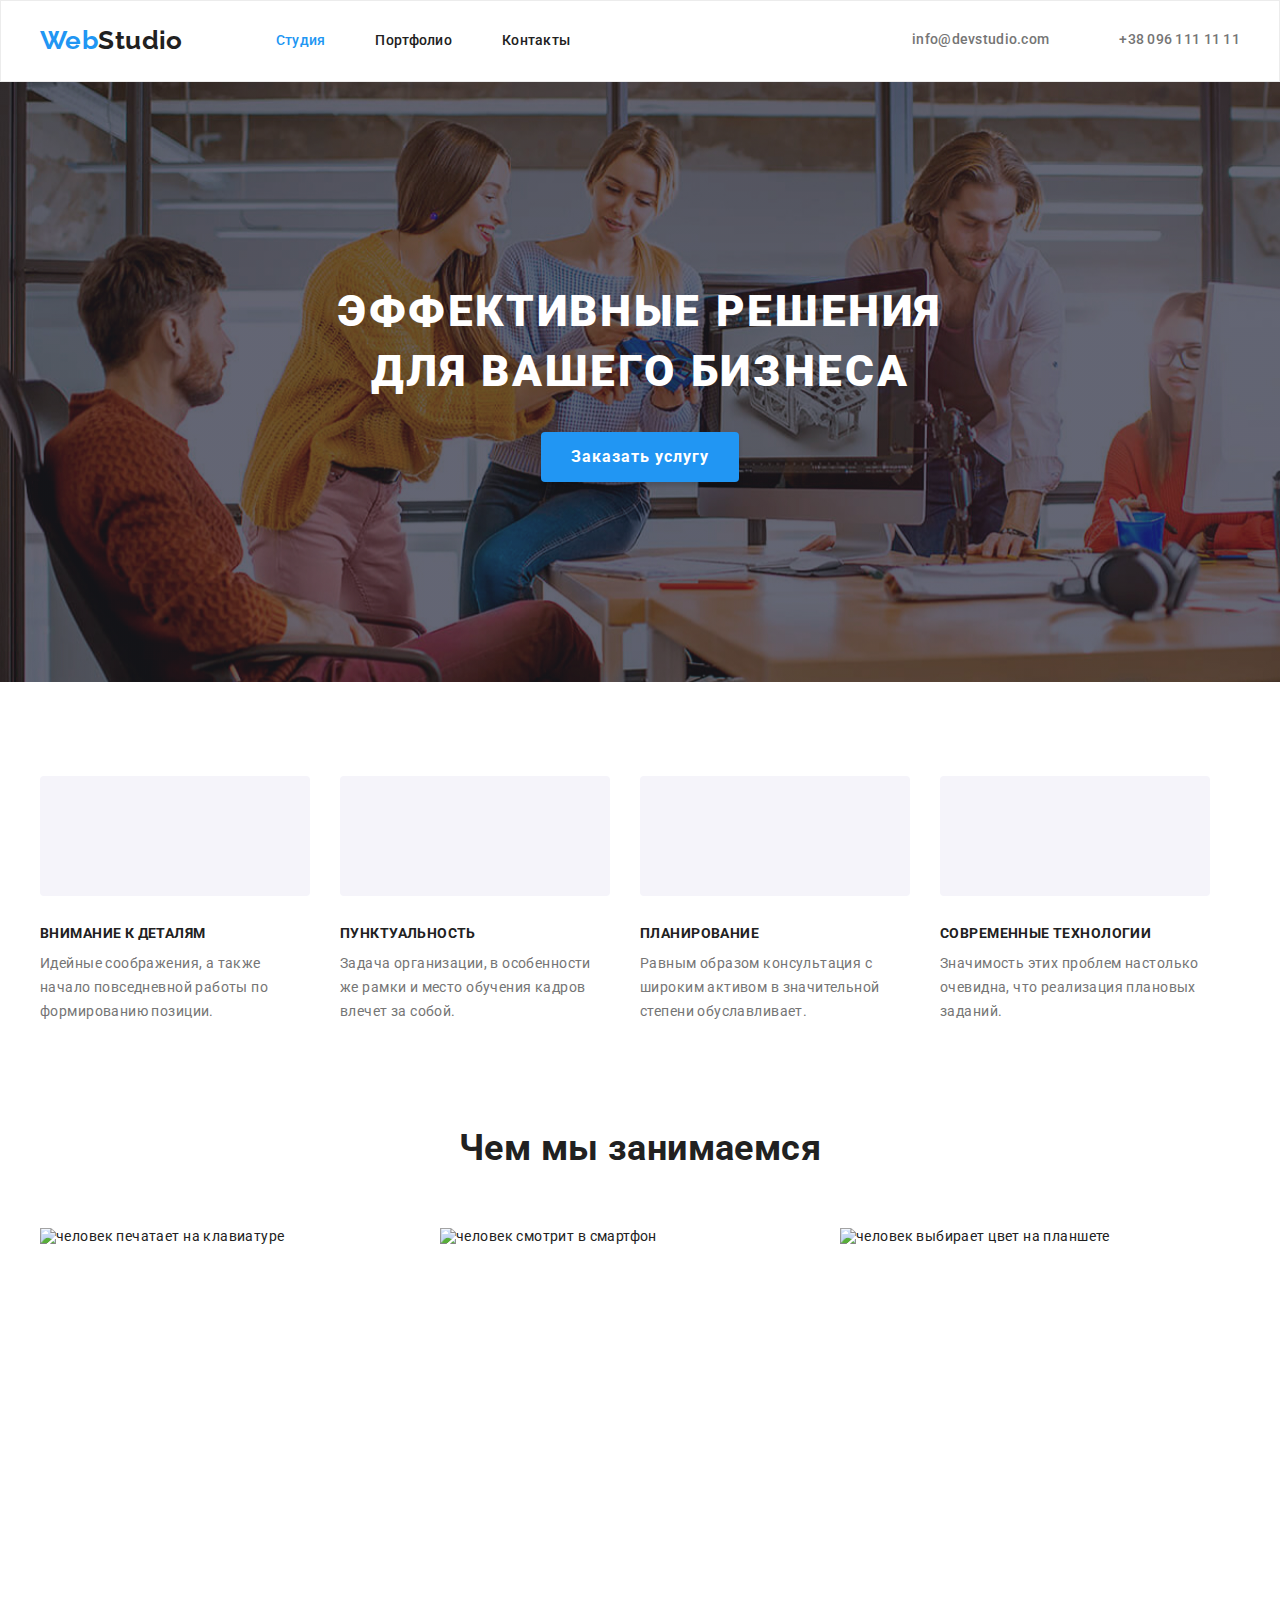
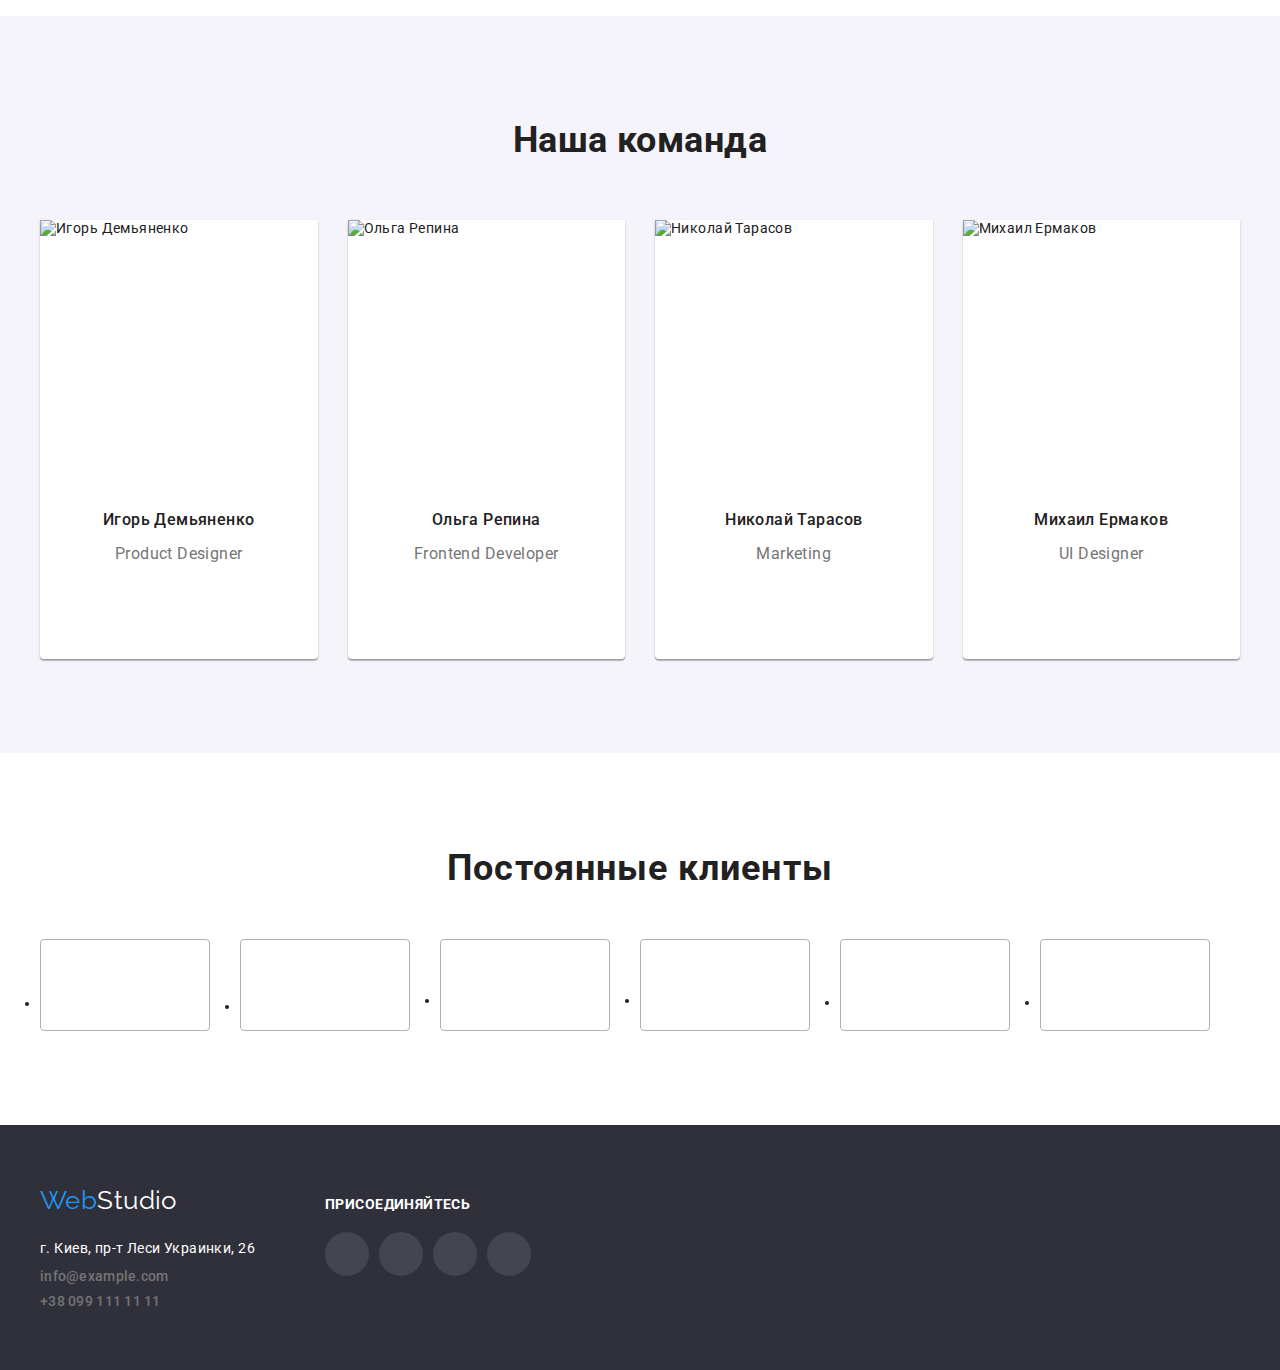
==== commit a29bc7bc: "wftdots??? prefinal add" ====
--- a/index.html
+++ b/index.html
@@ -359,7 +359,7 @@
 
       <!-- SECTION FOUR - ICONS TEAM -->
       <section class="section">
-        <div class="icons-team-div">
+        <div class="container icons-team-div">
           <h2 class="icons-title">Постоянные клиенты</h2>
           <ul class="icons-team-ulist">
             <li class="icons-team-list-item">
--- a/css/style.css
+++ b/css/style.css
@@ -437,13 +437,14 @@
   text-align: center;
   letter-spacing: 0.03em;
   color: #212121;
+  margin-bottom: 50px;
 }
 /* ul */
 .icons-team-ulist {
   display: flex;
 }
 /* li */
-.icons-team-list-item :not(:last-child) {
+.icons-team-list-item:not(:last-child) {
   margin-right: 30px;
 }
 /* a */
@@ -467,9 +468,8 @@
 }
 .icon-team-list-link:hover .group-team-icon,
 .icon-team-list-link:focus .group-team-icon {
-  fill: var(--accent-color);
-}
-
+  fill: var(--font—btn-accent-color);
+}
 /* END SECTION FOUR - ICONS TEAM */
 
 /* FOOTER */
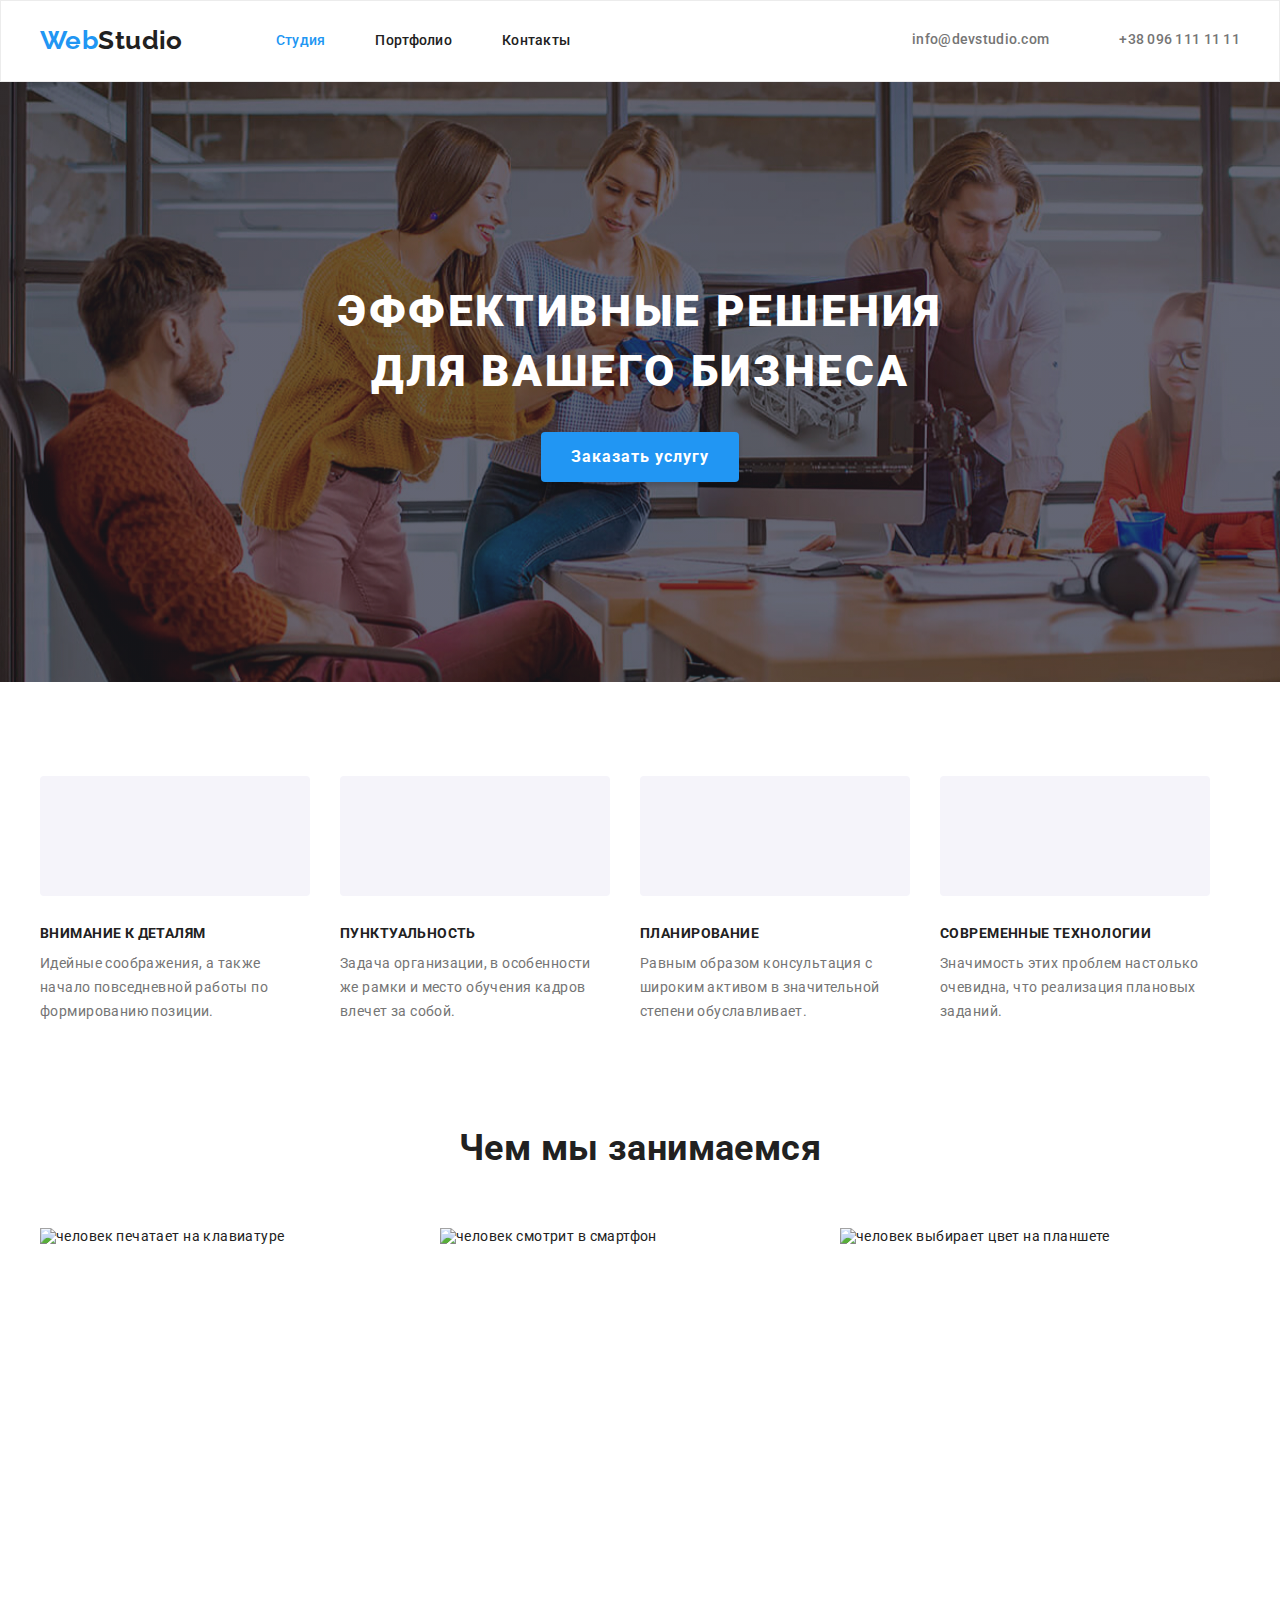
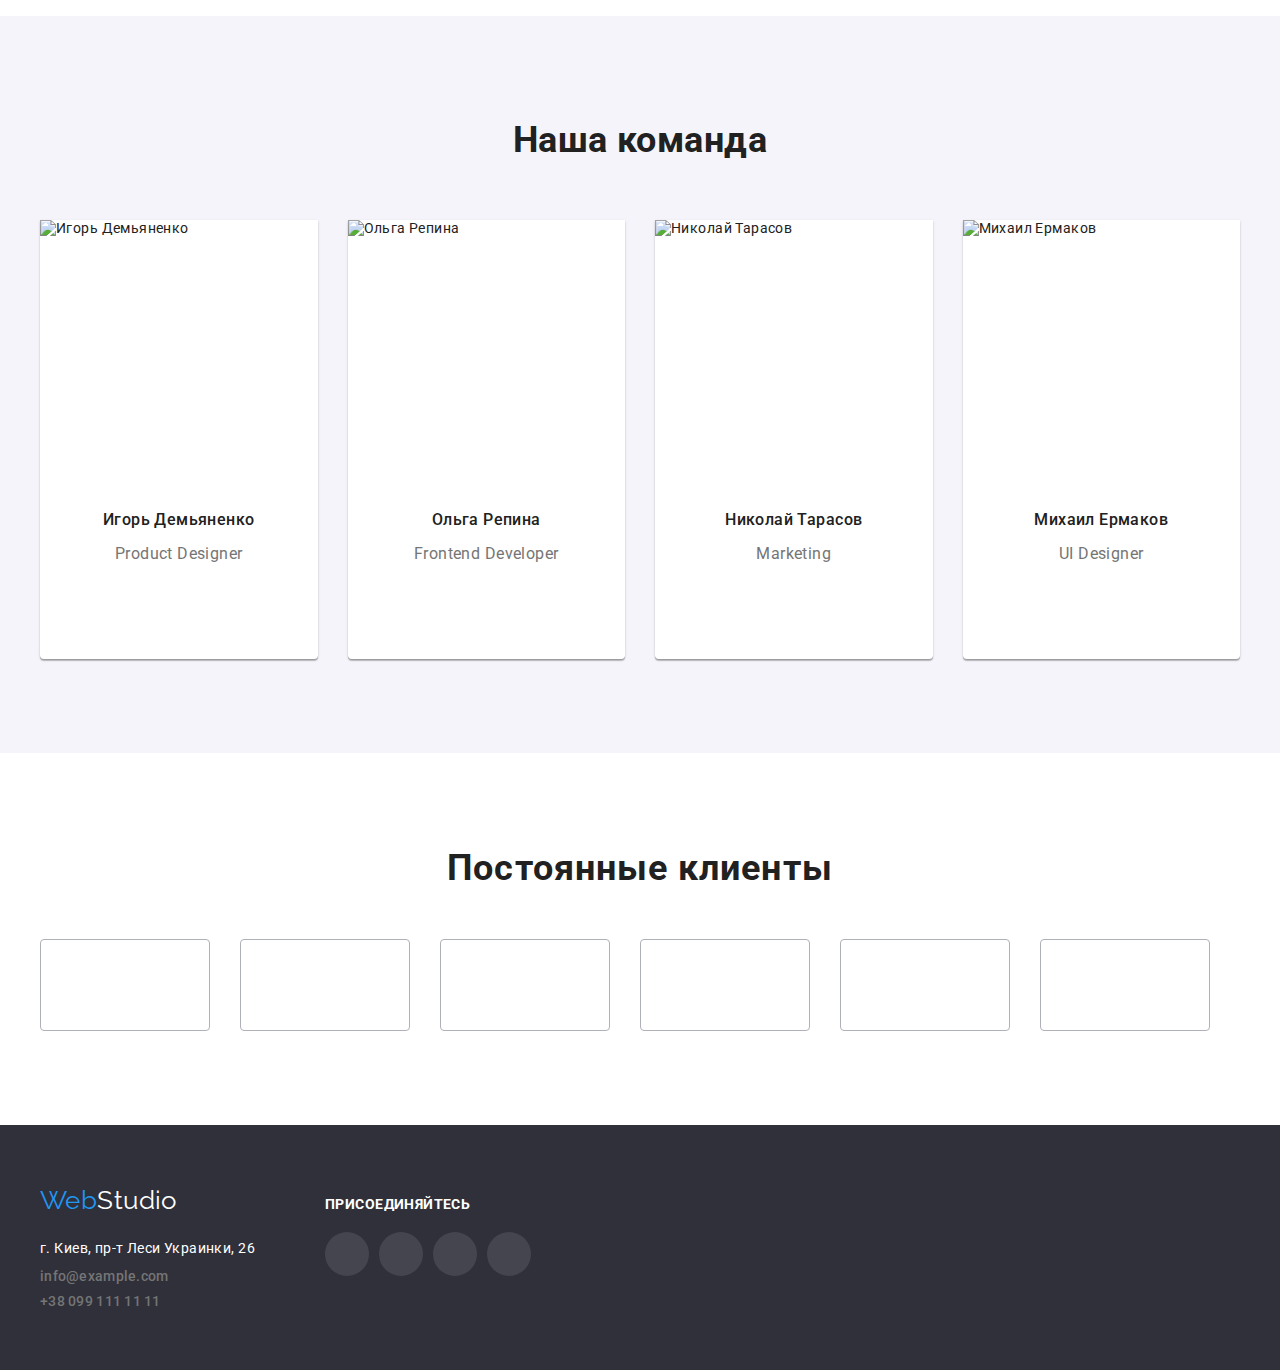
==== commit 9b7430ec: "dits" ====
--- a/index.html
+++ b/index.html
@@ -361,7 +361,7 @@
       <section class="section">
         <div class="container icons-team-div">
           <h2 class="icons-title">Постоянные клиенты</h2>
-          <ul class="icons-team-ulist">
+          <ul class="list icons-team-ulist">
             <li class="icons-team-list-item">
               <a href="#" class="icon-team-list-link">
                 <svg class="group-team-icon" width="41" height="47">
